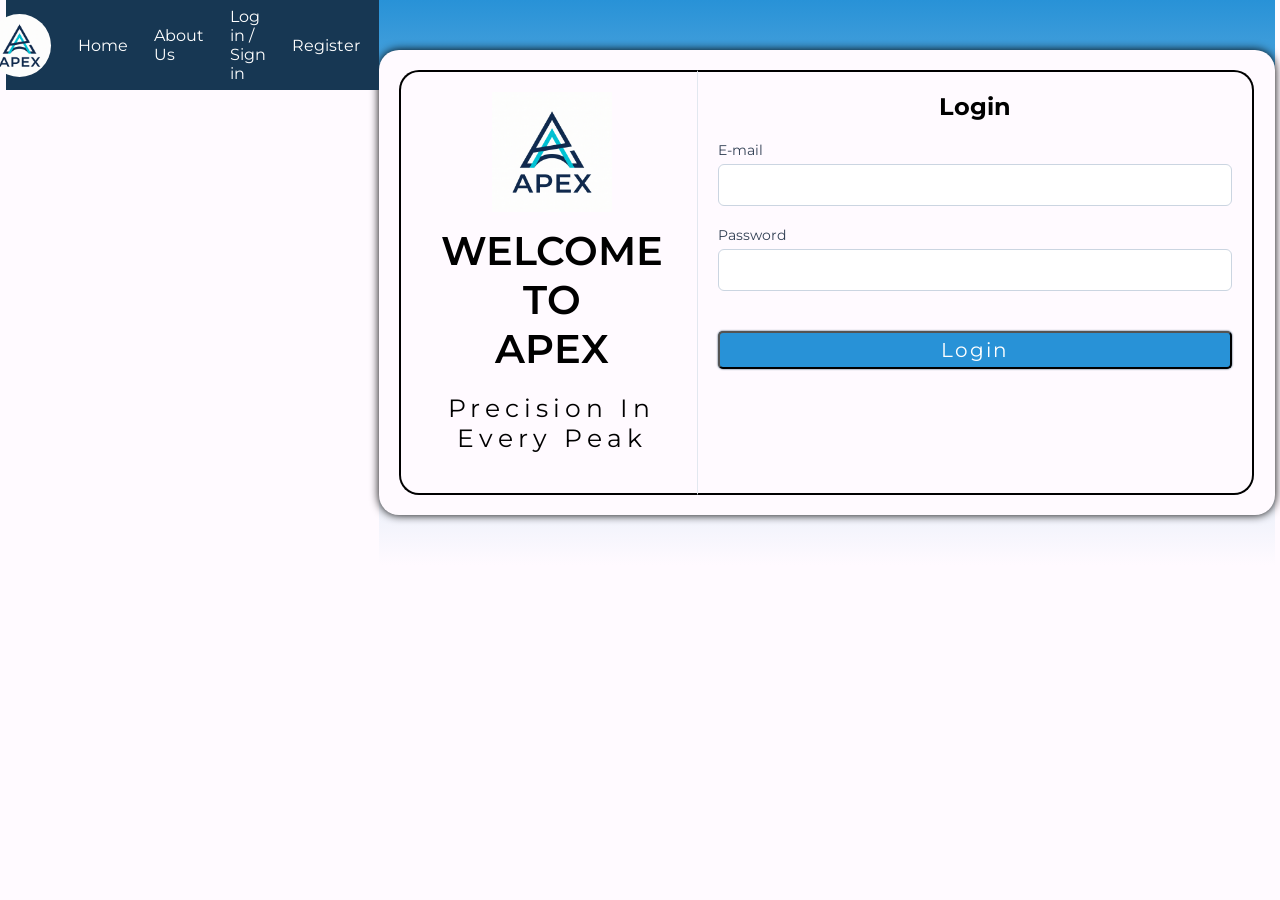
==== bill.html @ 79cd9b61 "Added Invoice/Bill Structure to be printed" ====
<!DOCTYPE html>
<html lang="en">
<head>
        <meta charset="UTF-8">
    <meta name="viewport" content="width=device-width, initial-scale=1.0">
    <title>Document</title>
    <link rel="preconnect" href="https://fonts.googleapis.com">
    <link rel="preconnect" href="https://fonts.gstatic.com" crossorigin>
    <link href="https://fonts.googleapis.com/css2?family=Montserrat:wght@400;600;800&display=swap" rel="stylesheet">
    <link rel="stylesheet" href="style.css">
</head>
<body>
    <main>
        <h1>INVOICE</h1>
        <div id="business-name"></div>
        <div id="business-type"></div>
        <div id="date"></div>
        <div id="admin-name"></div>
        <div id="custumer-name"></div>
        <div id="custumer-phone"></div>

        <div class="inv_list">
            <div id="sr-no">     
                <div>Sr. No.</div>                
            </div>
            <div id="item_name">
                <div>Name</div>
            </div>
            <div id="item_price">
                <div>Price</div>
            </div>
        </div>
        <div id="amount"> </div>
        <div id="gst"> </div>
        <div id="total"> </div>
    </main>

    <script src="bill.js"></script>
</body>
</html>
---- style.css ----
* {
    margin: 0;
    padding: 0;
    box-sizing: border-box;
}

body {
    background-color: #fffaff;
    overflow-x: hidden;
    font-family: 'Montserrat', sans-serif;
}

input, button, textarea, select {
    font-family: inherit;
}

.navbar {
    width: 100%;
    height: 10vh;
    background-color: #173753;
    display: flex;
    align-items: center;
    justify-content: flex-end;
    gap: 7%;
    position: sticky;
    top: 0;
    z-index: 10;
}

.navbar a {
    color: white;
    text-decoration: none;
    transition: all 0.2s ease-in-out;
}

.navbar a:hover {
    scale: 1.05;
}

.logo {
    border-radius: 50%;
    height: 70%;
    aspect-ratio: 1/1;
    background-image: url(images/logo.png);
    background-size: cover;
    margin-right: auto;
    margin-left: 5%;
}

.navbar .register, .navbar .logout {
    padding-right: 5%;
}

.hero {
    padding-top: 5vh;
    display: flex;
    flex-direction: column;
    align-items: center; 
    gap: 15px;
    background: linear-gradient(to bottom,#2892D7,#ADD1EB,#FFFAFF);
}

.apex-text {
    font-size: 120px;
    font-weight: 800;
    justify-self: center;
    text-align: center;
    color: black;    
    transition: all 1s ease-in-out;
}

/* .webbody{
    height: 100vh;
    width:100vw;
    background: linear-gradient(to bottom,#2892D7,#ADD1EB,#FFFAFF);
}

.glow-text{
    position: relative;
    top:100px;
    display:flex;
    justify-content: center;
    font-size: 80px;
    font-weight: 700px;
    letter-spacing: 15px;
    color:#173753;
    text-shadow:
        0 0 10px #2892D7,
        0 0 10px #6BADDB,
        0 0 40px #1D70A2;
    animation: pulse 2.5s ease-in-out infinite;

}

@keyframes pulse {
    0% { text-shadow: 0 0 5px #FFFAFF,0 0 15px #6BADDB, 0 0 30px #6BADDB;}
    50% { text-shadow: 0 0 5px #fffaff,0 0 15px #add1eb,0 0 30px #6baddb;}
    100% { text-shadow: 0 0 5px #fffaff,0 0 15px #6baddb,0 0 30px #6BADDB;}
}

.B-text{
    position: relative;
    top:100px;
    color:#2892D7;
    display:flex;
    justify-content: center;
}
*/

.slogan {
    padding-bottom: 20px;
    font-size: 25px;
    letter-spacing: 5px;
    justify-self: center;
    text-align: center;
    transition: all 0.8s ease-in-out;
}

.get-started {
    position: relative;
    text-align: center;
    overflow: hidden;
    width: 20%;
    padding: 20px;
    margin-top: 25px;
    border: 1px solid black;
    background-color: transparent;
    border-radius: 50px;
    color: White;
    text-decoration: none;
    font-size: 20px;
    box-shadow: 1px 1px 10px black;
    text-shadow: 0 2px 4px rgba(0,0,0,0.5);
    transition: all 0.6s ease-in-out;
    z-index: 1;
}

@property --angle {
    syntax: "<angle>";
    initial-value: 0deg;
    inherits: false;
}

.get-started::after, .get-started::before {
    --angle: 0deg;
    content: '';
    width: 150%;
    height: 300%;
    background: conic-gradient(from var(--angle), blue 0%, #00a9ff 50%, blue 100%);
    position: absolute;
    z-index: -1;
    top: 0;
    left: 0;
    animation: 2s spin linear infinite;
}

@keyframes spin {
    to {
        --angle: 360deg;
    }
}

.get-started:hover {
    scale: 1.1;
}

.features-flexbox {
    display: flex;
    justify-content: center;
    align-items: center;
    flex-wrap: wrap;
    column-gap: 100px;
    row-gap: 70px;
    margin-top: 80px; 
    margin-bottom: 50px;
}

.features-flexbox div {
    width: 22%;
    aspect-ratio: 100/85;
    border-radius: 10px;
    position: relative;
    transition: all 0.4s ease-in-out;
}

.features-flexbox div::before {
    content: '';
    position: absolute;
    top: 0;
    left: 0;
    width: 100%;
    height: 100%;
    background-color: white;
    border: 2px solid black;
    border-radius: 10px;
    z-index: -1;
    box-sizing: border-box;
}

.features-flexbox div::after {
    content: '';
    position: absolute;
    top: 50%;
    left: 50%;
    translate: -50% -50%;
    width: 100%;
    height: 100%;
    z-index: -2;
    padding: 5px;
    border-radius: 10px;
    background: linear-gradient(#00a9ff 10%, #006aff 100%);
}

.features-flexbox div:hover {
    transform: scale(1.05);
} 

.title {
    margin: 15px;
    padding: 5px;
    background-color: #d3f0ff;
    border-radius: 10px;
    z-index: 1;
    box-shadow: 0 0 5px black;
    overflow-wrap: break-word;
}

.description {
    font-size: 20px;
    margin: 15px;
    z-index: 1;
}

/* 2. ABOUT */

.about_main {
    display: flex;
    justify-content: center;
    flex-wrap: wrap;
    gap: 30px;
    margin-top: 80px;
}

.about_APEX {
    width: 90%;
    border: 2px solid black;
    box-shadow: 0 0 30px black inset;
    letter-spacing: 2px;
    position: relative;
    border-radius: 10px;
    transition: all 0.6s ease-in-out;
    background-color: #1d70a2;
    color: white;
}

.about_title {
    margin: 50px 0 0 50px;
    font-size: 35px;
    color: white;
    transition: all 0.6s ease-in-out;
}

.about_description {
    margin: 30px 50px 30px 50px;
    font-size: 25px;
    transition: all 0.6s ease-in-out;
}

.about_APEX::before {
  content: "";
  position: absolute;
  top: 0;
  right: 0;
  width: 0;
  height: 100%;
  border-radius: 10px;
  background-color: white;
  box-shadow: 0 0 30px black inset;
  transition: all 0.6s ease-in-out;
  z-index: -1;
  box-shadow: 0 0 10px black inset;
}

.about_APEX:hover::before {
  width: 100%;
}

.about_APEX:hover {
    color: black;
    scale: 1.01;
}


.about_APEX:hover .about_title {
    color: black;
}

.team {
    margin: 60px 0 40px 0;
    width: 100%;
}

.our_team {
    letter-spacing: 15px;
    color: rgb(38, 38, 38);
    font-size: 50px;
    margin-bottom: 50px;
    text-align: center;
}

.members {
    display: flex;
    justify-content: space-evenly;
    flex-wrap: wrap;
    width: 100%;
    row-gap: 50px;
}

.team_member {
    font-size: 20px;
    padding: 25px;
    width: 40%;
    color: rgb(0, 0, 0);
    border: 1px solid black;
    border-radius: 10px;
    box-shadow: 0 0 25px black inset, 6px 6px 8px #6DAEDB;
    position: relative;
    transition: all 0.4s linear;
    background-color: #1d70a2;
    color: white;
    overflow-wrap: break-word;
}

.team_member a {
    color: white;
    transition: all 0.4s linear;
}

.team_member:hover, .team_member:hover a {
    color: black;
    scale: 1.05;
    z-index: 10;
}

.team_member::before {
  content: "";
  position: absolute;
  top: 0;
  right: 0;
  width: 0;
  height: 100%;
  border-radius: 10px;
  background-color: white;
  box-shadow: 0 0 8px black inset, 4px 4px 5px black;
  z-index: -1;
  color: white;
  transition: all 0.4s ease-in-out;
}

.team_member:hover::before {
  width: 100%;
}

/* 3 - Dash Board */

.functions {
    margin: 75px 0 20px 0;
    display:flex;
    justify-content:space-evenly;
}

.functions div {
    width: 20%;
    aspect-ratio: 1.5/1;
    text-align: center;
    font-size: 25px;
    font-weight: 300px;
    color:#173753;
    align-content: center;
    border: 2px solid black;
    border-radius: 20px;
    position: relative;
    background-color: #FFFAFF;
}

.functions div::before {
    --angle: 0deg;
    content: '';
    position: absolute;
    top: 50%;
    left: 50%;
    translate: -50% -50%;
    background: conic-gradient(from var(--angle), #006aff, white, white,#006aff);
    width: 100%;
    height: 100%;
    padding: 6px;
    border-radius: 20px;
    z-index: -1;
    animation: spin 3s linear infinite;
}

/* 4. Login & Register */

.register-main, .login-main {
    display: flex;
    justify-content: center;
    align-items: center;
    height: fit-content;
    background: linear-gradient(to bottom,#2892D7,#ADD1EB,#FFFAFF);
}

.register-body, .login-body {
    height: fit-content;
    width: 70vw;
    box-shadow: 0 0 10px black;
    border-radius: 20px;
    display: flex;
    margin: 50px 0 50px 0;
    padding: 20px;
    background-color: #FFFAFF;
}

.register-welcome, .login-welcome {
    width: 35%;
    border: 2px solid black;
    border-right: 1px solid #e2e8f0;
    border-top-left-radius: 20px;
    border-bottom-left-radius: 20px;
    padding: 20px;
    text-align: center;
    display: flex;
    align-items: center;
}

.welcome-text {
    font-size: 40px;
    font-weight: 600;
    padding: 10px 20px 20px 20px;
}

.register-card, .login-card {
    width: 65%;
    border: 2px solid black;
    border-left: 0px;
    border-top-right-radius: 20px;
    border-bottom-right-radius: 20px;
}

.register-title, .login-title {
    margin-top: 20px;
    display: flex;
    justify-content: center;
}

.register-form, .login-form {
    padding: 20px;
}

.register-form label, .login-form label {
    display: block; 
    margin-bottom: 5px; 
    font-size: 14px;
    color: #334155;
}

.register-form input, .register-form select, .login-form input {
    display: block;
    width: 100%;
    margin-bottom: 20px;
    padding: 12px;
    border-radius: 6px;
    border: 1px solid #cbd5e1;
}

#register-btn, #login-btn { 
    width: 100%;   
    margin: 20px 0 15px 0;
    padding: 5px;
    box-shadow: 0 0 2px #173753;
    border-radius: 5px;
    background-color: #2892d7;
    color: white;
    font-size: 20px;
    letter-spacing: 2px;
}

#registration-successful-bg {
    position: absolute;
    height: 124vh;
    width: 100%;
    background-color: rgba(0,0,0,0.5);
    display: none;
}

#registration-successful {
    position: fixed;
    top: 50%;
    left: 50%;
    translate: -50% -50%;
    height: 250px;
    width: 450px;
    background-color: white;
    border: 2px solid #173753;
    border-radius: 10px;
    text-align: center;
    color: #2892D7;
    font-size: 40px;
    font-weight: 600;
    padding: 20px;
}

#exit-register {
    text-align: end;
    width: 100%;
    color: black;
    font-size: 20px;
}

#exit-register button {
    border: none;
    background-color: transparent;
}

#greeting-div {
    color: grey;
    font-size: 15px;
}

#registration-successful div a {
    font-size: 20px;
}

/* 6 Inventory */

.inv-title {
    font-size: 80px;
    font-weight: 600;
    text-align: center;
    padding: 30px;
}

.inv-edit {
    display: flex;
    justify-content: center;
}

#inv-edit-btn, #inv_add, #inv_delete {
    font-size: 20px;
    padding: 10px 25px 10px 25px;
    margin: 0 15px 0 15px;
    border: 2px solid #173753;
    border-radius: 5px;
    transition: all ease 0.2s;
}

#inv-edit-btn:hover, #inv_add:hover, #inv_delete:hover {
    background-color: #1d70a2;
    color: white;
}

#edit-bg, #add-bg, #del-bg {
    position: absolute;
    top: 0;
    left: 0;
    height: 200vh;
    width: 100vw;
    background: rgba(0, 0, 0, 0.5);
    display: none;
}

#edit-panel, #add-panel, #del-panel {
    position: fixed;
    text-align: center;
    top: 50%;
    left: 50%;
    translate: -50% -50%;
    height: fit-content;
    width: 300px;
    background-color: white;
    border: 5px double #173753;
    border-radius: 20px;
    padding: 20px;
}

#edit-panel label, #add-panel label, #del-panel label {
    display: block;
    padding: 10px 0 5px 0;
}

#edit-panel input, #add-panel input, #del-panel input {
    text-align: center;
    padding: 5px;
}

#edit-price, #add-item, #del-item {
    display: block;
    margin: 20px;
    margin-left: 90px;
    padding: 10px;
    border: none;
    color: white;
    background-color: #2892D7;
}

.inv_list {
    margin-top: 30px;
    display: flex;
    justify-content: center;
    text-align: center;
    margin-bottom: 20px;
}

.inv_list div{
    font-size: 20px;
}

#sr-no, #item_price {
    border: 1px solid black;
    border-bottom: none;
} 

#item_name {
    border-top: 1px solid black; 
}

#sr-no div, #item_name div, #item_price div {
    border-bottom: 1px solid black;
    padding: 10px 50px 10px 50px;
}

/* 8. Bill */

body {
    display: flex;
    justify-content: center;
}
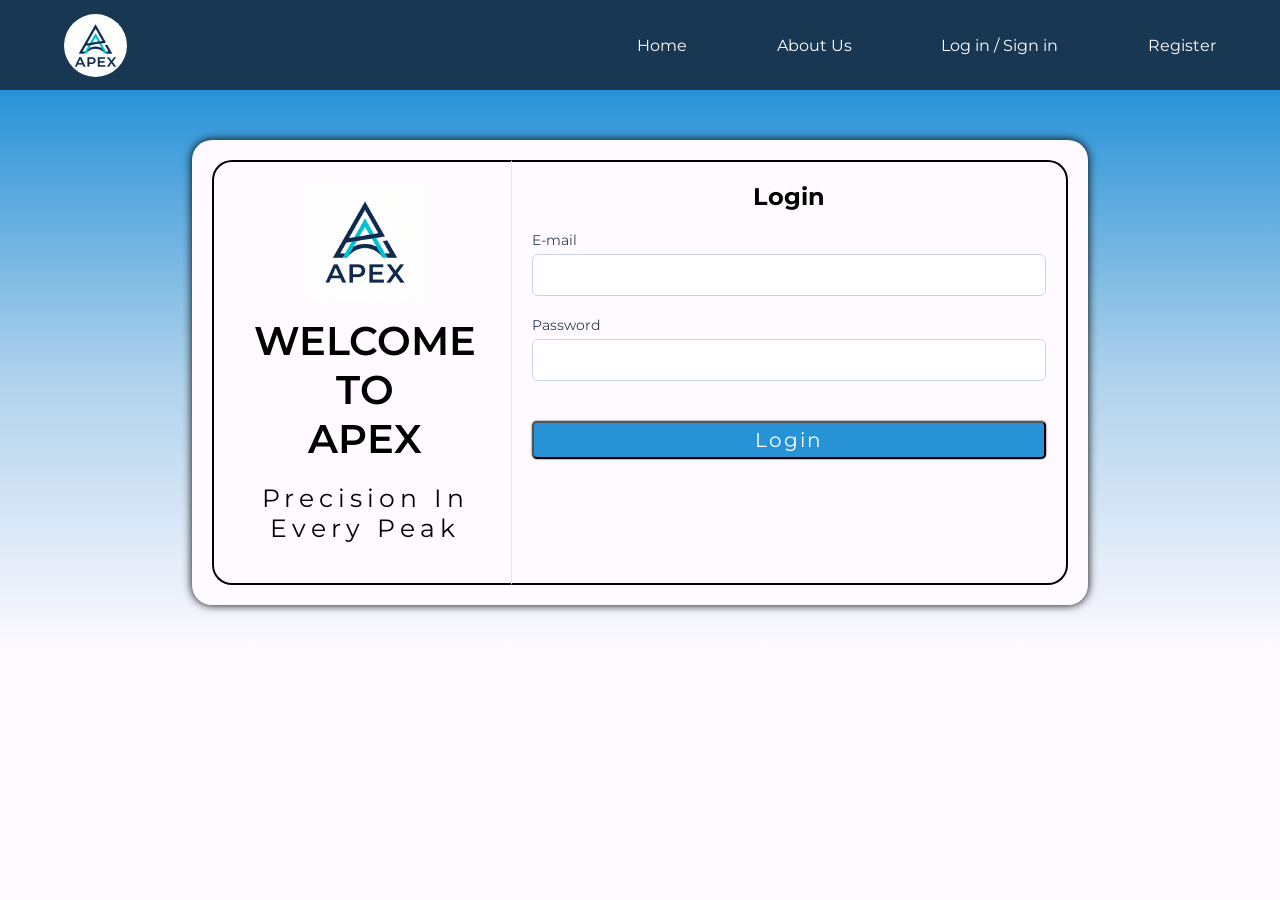
==== commit 52860c4e: "Connected create tnvoice and bill page" ====
--- a/bill.html
+++ b/bill.html
@@ -9,7 +9,7 @@
     <link href="https://fonts.googleapis.com/css2?family=Montserrat:wght@400;600;800&display=swap" rel="stylesheet">
     <link rel="stylesheet" href="style.css">
 </head>
-<body>
+<body class="bill-body">
     <main>
         <h1>INVOICE</h1>
         <div id="business-name"></div>
--- a/style.css
+++ b/style.css
@@ -630,7 +630,7 @@
 
 /* 8. Bill */
 
-body {
+.bill-body {
     display: flex;
     justify-content: center;
 }
